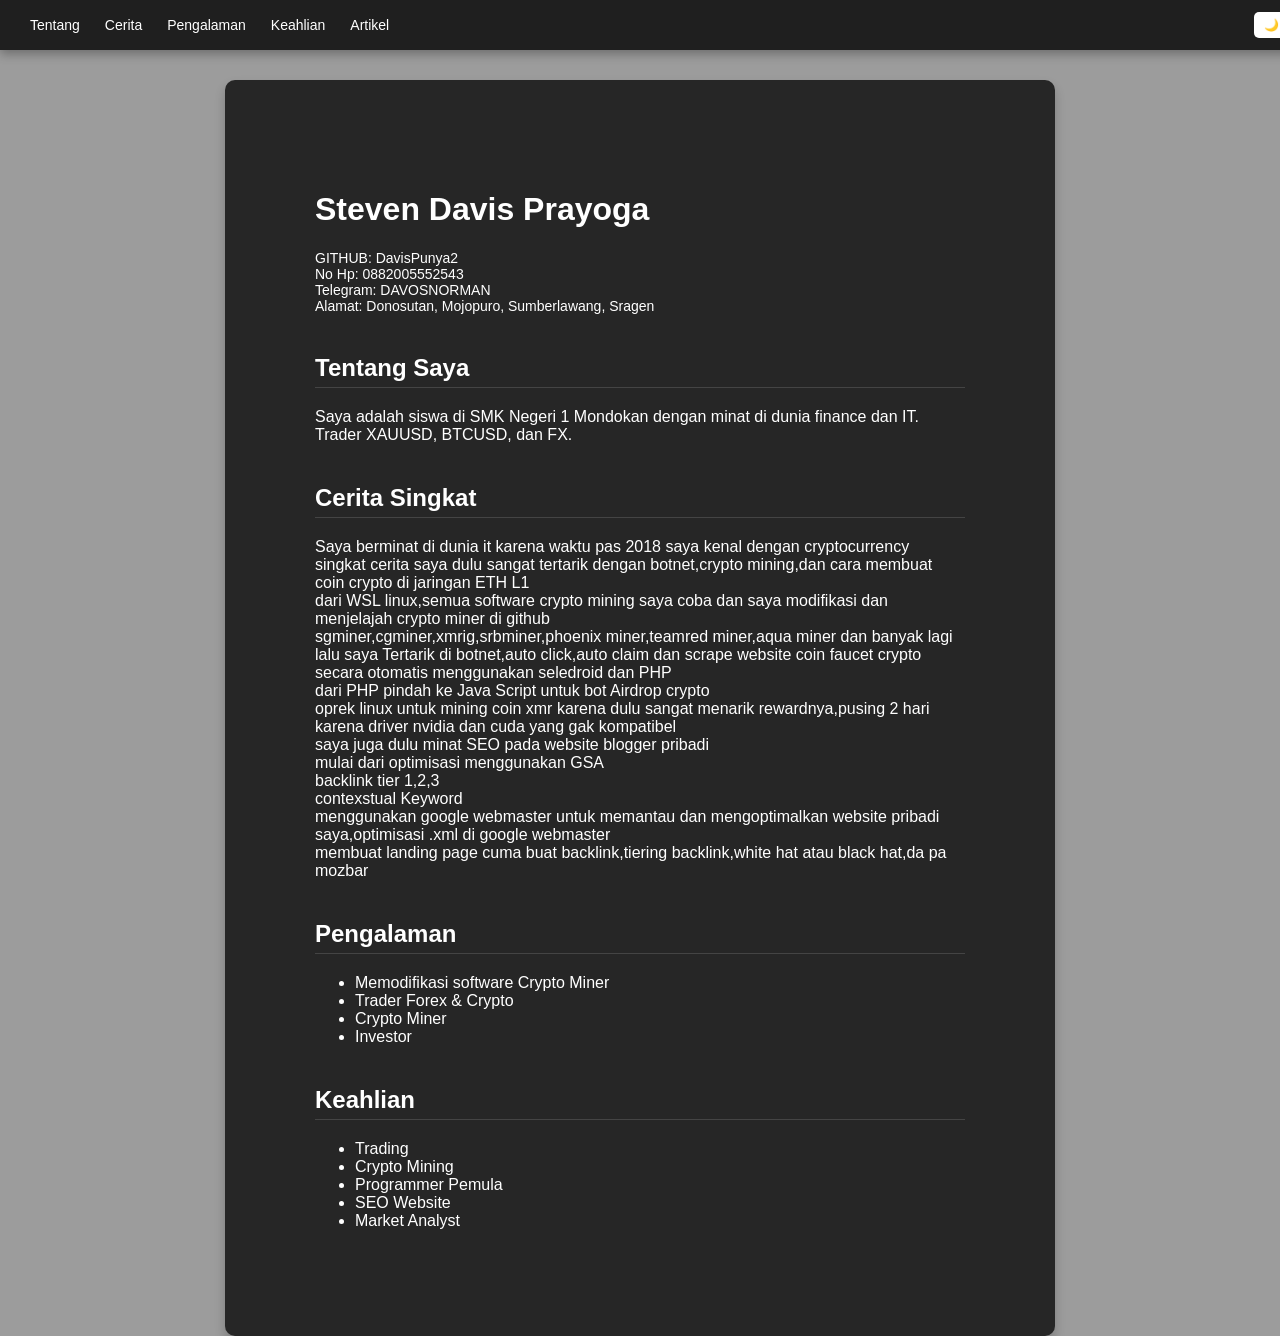
==== Buat-Website-main/index.html @ 8be8dd37 "tugas" ====
<!DOCTYPE html>
<html lang="en">
<head>
<meta charset="UTF-8">
<meta name="viewport" content="width=device-width, initial-scale=1.0">
<title>CV. STIPEN</title>
<link rel="stylesheet" href="styles.css">
</head>
<body>
<div class="navbar">
    <div class="nav-left">
        <a href="#tentang">Tentang</a>
        <a href="#cerita">Cerita</a>
        <a href="#pengalaman">Pengalaman</a>
        <a href="#keahlian">Keahlian</a>
        <a href="page.html">Artikel</a>
    </div>

    <div class="nav-right">
        <button class="toggle" onclick="toggleMode()">🌙 / ☀</button>
    </div>
</div>


<div class="isi">
    <h1>Steven Davis Prayoga</h1>
    <p class="info">
        GITHUB: DavisPunya2 <br>
        No Hp: 0882005552543 <br>
        Telegram: DAVOSNORMAN <br>
        Alamat: Donosutan, Mojopuro, Sumberlawang, Sragen
    </p>

    <h2 id="tentang">Tentang Saya</h2>
    <p>
        Saya adalah siswa di SMK Negeri 1 Mondokan dengan minat di dunia finance dan IT.
        Trader XAUUSD, BTCUSD, dan FX.
    </p>

    <h2 id="cerita">Cerita Singkat</h2>
    <p>
        Saya berminat di dunia it karena waktu pas 2018 saya kenal dengan cryptocurrency <br> 
        singkat cerita saya dulu sangat tertarik dengan botnet,crypto mining,dan cara membuat coin crypto di jaringan ETH L1 <br> 
        dari WSL linux,semua software crypto mining saya coba dan saya modifikasi dan menjelajah crypto miner di github <br> 
        sgminer,cgminer,xmrig,srbminer,phoenix miner,teamred miner,aqua miner dan banyak lagi <br> 
        lalu saya Tertarik di botnet,auto click,auto claim dan scrape website coin faucet crypto secara otomatis menggunakan seledroid dan PHP <br> 
        dari PHP pindah ke Java Script untuk bot Airdrop crypto <br> 
        oprek linux untuk mining coin xmr karena dulu sangat menarik rewardnya,pusing 2 hari karena driver nvidia dan cuda yang gak kompatibel <br> 
        saya juga dulu minat SEO pada website blogger pribadi <br> 
        mulai dari optimisasi menggunakan GSA <br> 
        backlink tier 1,2,3 <br> 
        contexstual Keyword <br> 
        menggunakan google webmaster untuk memantau dan mengoptimalkan website pribadi saya,optimisasi .xml di google webmaster <br> 
        membuat landing page cuma buat backlink,tiering backlink,white hat atau black hat,da pa mozbar <br>
    </p>

    <h2 id="pengalaman">Pengalaman</h2>
    <ul>
        <li>Memodifikasi software Crypto Miner</li>
        <li>Trader Forex & Crypto</li>
        <li>Crypto Miner</li>
        <li>Investor</li>
    </ul>

    <h2 id="keahlian">Keahlian</h2>
    <ul>
        <li>Trading</li>
        <li>Crypto Mining</li>
        <li>Programmer Pemula</li>
        <li>SEO Website</li>
        <li>Market Analyst</li>
    </ul>
</div>

<script>
function toggleMode() {
    document.body.classList.toggle("light");
}
</script>

</body>
</html>
---- Buat-Website-main/styles.css ----
:root {
    --bg-body: #9c9c9c;
    --bg-card: #262626;
    --bg-navbar: #1f1f1f;
    --text: #ffffff;
    --accent: #ffffff;
}
body.light {
    --bg-body: #e5e5e5;
    --bg-card: #ffffff;
    --bg-navbar: #f2f2f2;
    --text: #111111;
    --accent: #111111;
}
body {
    font-family: Arial, Helvetica, sans-serif;
    background: var(--bg-body);
    margin: 0;
    padding-top: 80px;
    transition: 0.3s;
}
.navbar {
    position: fixed;
    top: 0;
    width: 100%;
    background: var(--bg-navbar);
    display: flex;
    align-items: center;
    padding: 12px 30px;
    box-shadow: 0 4px 10px rgba(0,0,0,0.3);
    z-index: 1000;
}
.nav-left {
    display: flex;
    gap: 25px;
}
.nav-left a {
    color: var(--text);
    text-decoration: none;
    font-size: 14px;
}
.nav-left a:hover {
    color: var(--accent);
}
.nav-right {
    margin-left: auto;
    display: flex;
    gap: 10px;
    align-items: center;
}
.nav-right input {
    padding: 6px 10px;
    border-radius: 5px;
    border: none;
    outline: none;
    font-size: 13px;
}
.toggle {
    cursor: pointer;
    padding: 6px 10px;
    border-radius: 5px;
    background: var(--accent);
    color: #000;
    font-size: 12px;
    border: none;
}
.isi {
    margin: auto;
    padding: 90px;
    border-radius: 10px;
    background: var(--bg-card);
    max-width: 650px;
    box-shadow: 0 6px 11px rgba(0,0,0,0.2);
    transition: 0.3s;
}
.font-artikel {
    font-size: 15px;
}

h1, h2, p, li {
    color: var(--text);
}

h2 {
    margin-top: 40px;
    border-bottom: 1px solid #444;
    padding-bottom: 5px;
}

.info {
    font-size: 14px;
}

@media (max-width: 600px) {
    .isi {
        padding: 40px;
    }
    .nav-left {
        gap: 15px;
    }
}
.gambar-artikel {
    text-align: center;
    margin: 24px 0;
}
.gambar-artikel img{
    max-width: 60%;
    height: auto;
    border-radius: 8px;
}
.gambar-artikel figcaption{
    margin-top: 8px;
    font-size: 0.9rem;
    font-style: italic;
    color: var(--text);
}
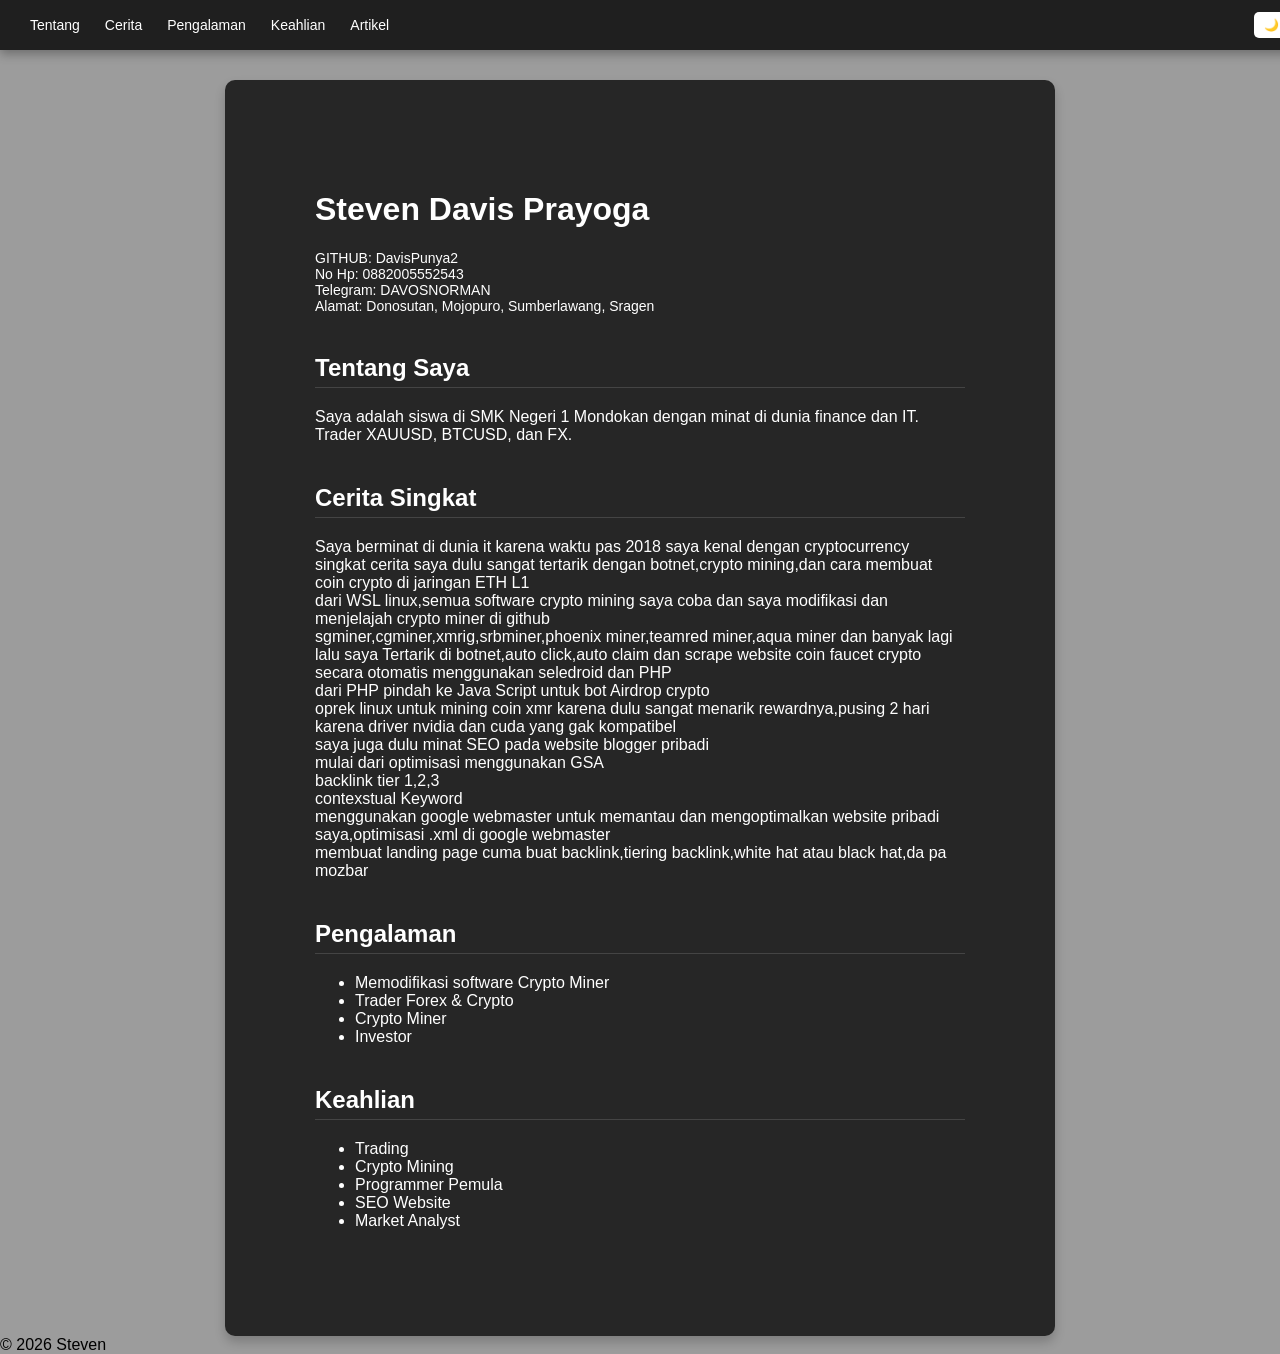
==== commit 1abe3268: "Add footer with copyright information" ====
--- a/Buat-Website-main/index.html
+++ b/Buat-Website-main/index.html
@@ -77,6 +77,8 @@
     document.body.classList.toggle("light");
 }
 </script>
-
+<footer>
+    © 2026 Steven
+</footer>
 </body>
 </html>
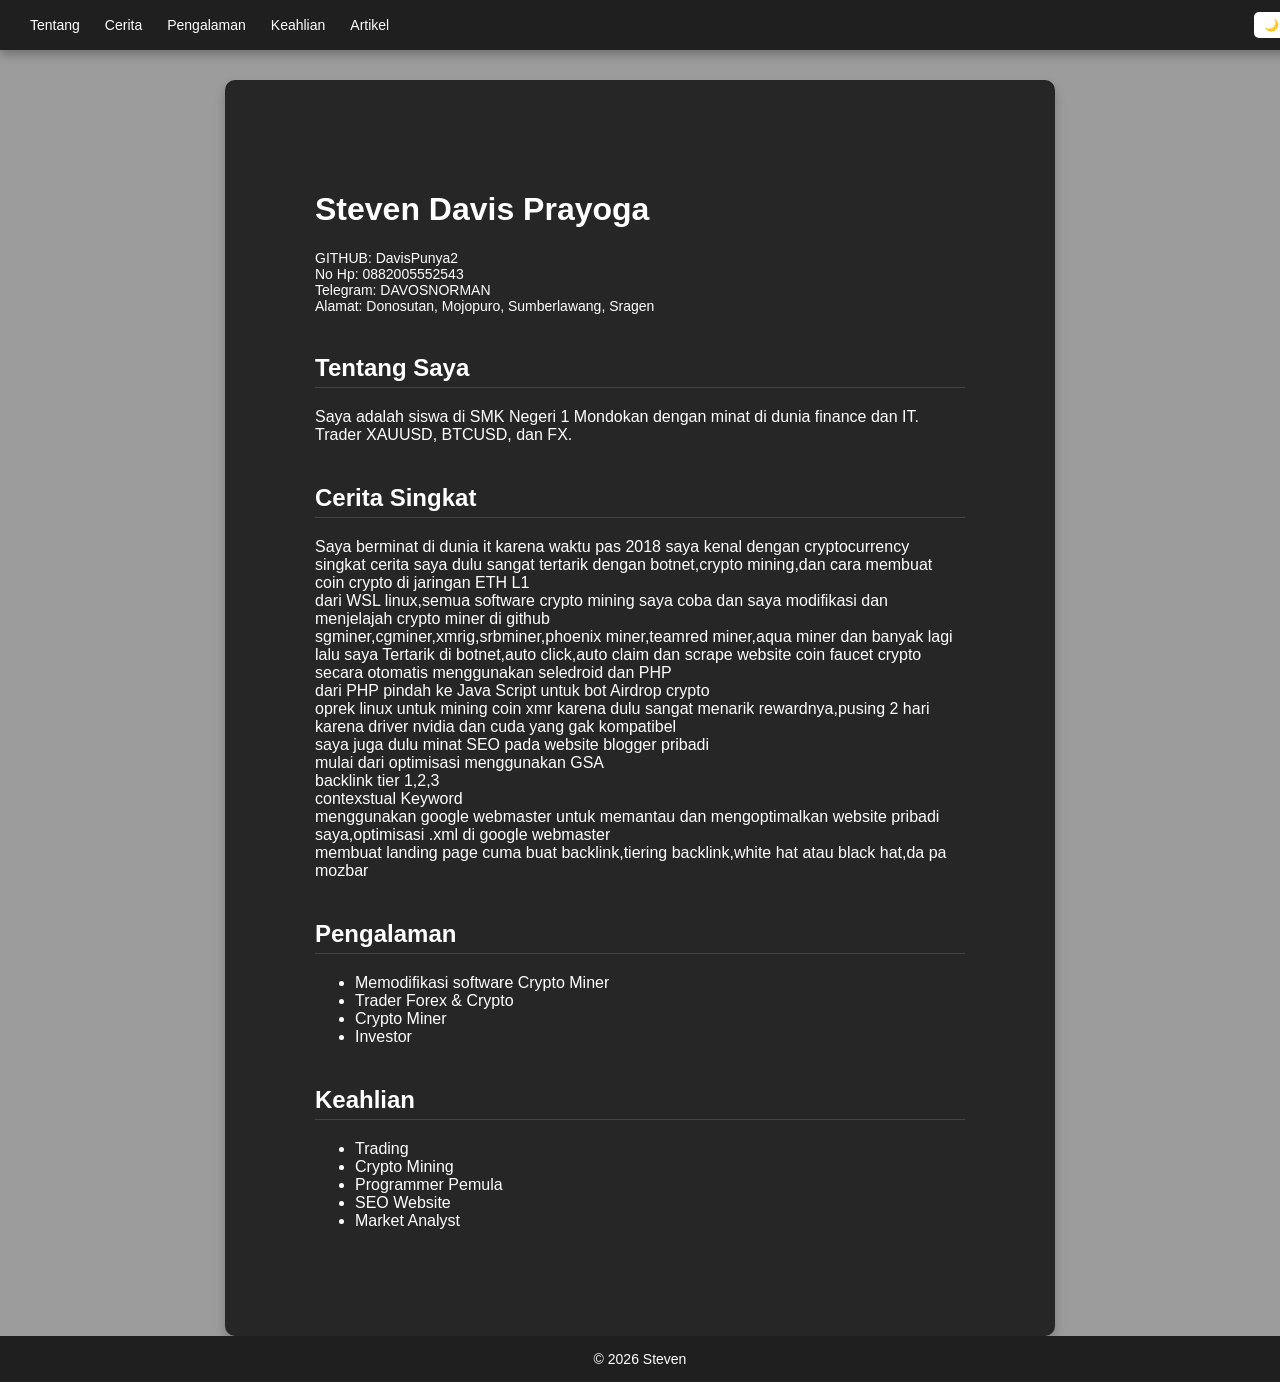
==== commit 0d67a685: "fix" ====
--- a/Buat-Website-main/index.html
+++ b/Buat-Website-main/index.html
@@ -3,7 +3,7 @@
 <head>
 <meta charset="UTF-8">
 <meta name="viewport" content="width=device-width, initial-scale=1.0">
-<title>CV. STIPEN</title>
+<title>CV. STEVEN</title>
 <link rel="stylesheet" href="styles.css">
 </head>
 <body>
--- a/Buat-Website-main/styles.css
+++ b/Buat-Website-main/styles.css
@@ -114,3 +114,10 @@
     font-style: italic;
     color: var(--text);
 }
+footer{
+    text-align: center;
+    padding: 15px;
+    background-color: var(--bg-navbar);
+    font-size: 14px;
+    color: var(--text);
+}
